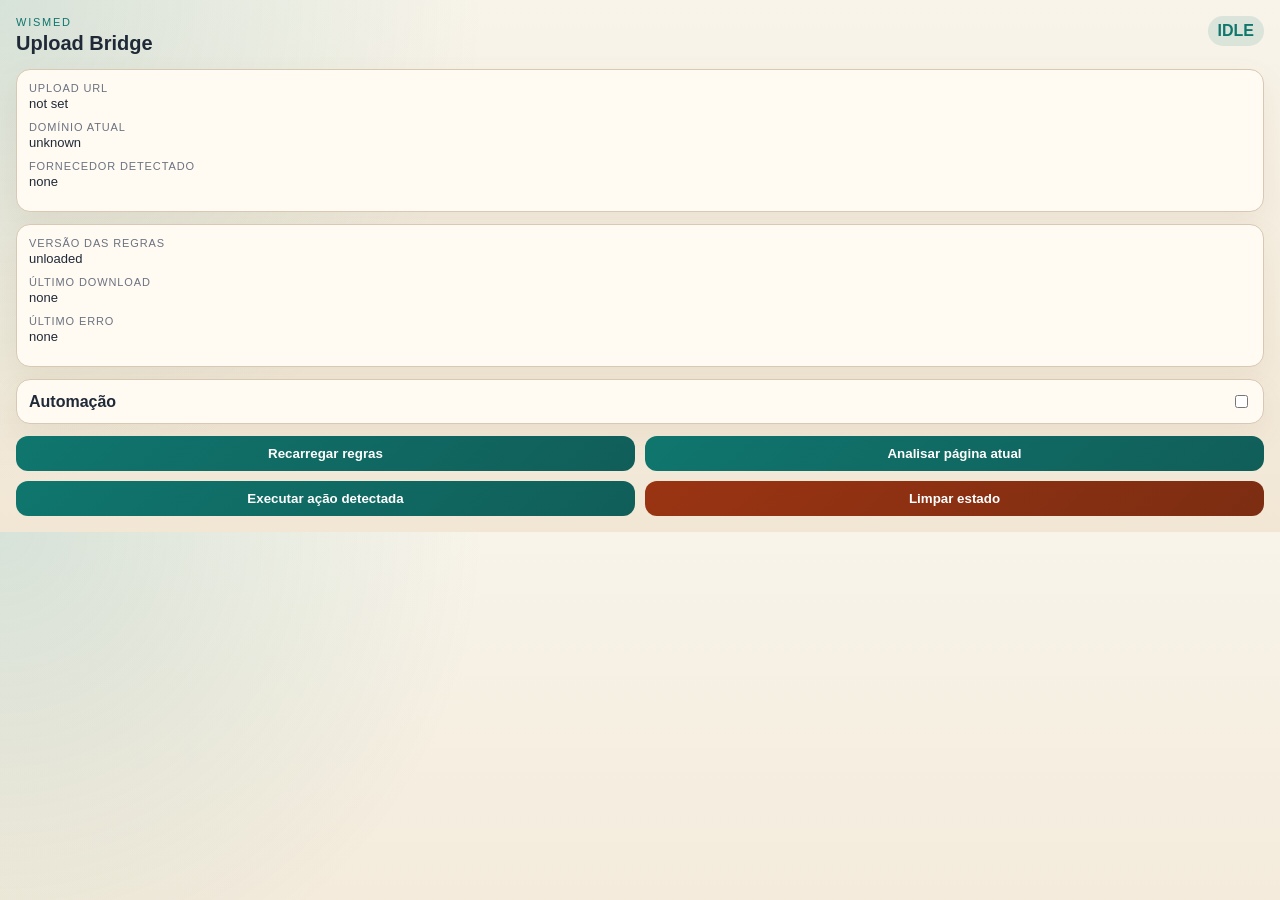
==== popup.html @ 7956a345 "Initial commit" ====
<!DOCTYPE html>
<html lang="pt-BR">
<head>
  <meta charset="UTF-8">
  <meta name="viewport" content="width=device-width, initial-scale=1.0">
  <title>WISMed Upload Bridge</title>
  <link rel="stylesheet" href="popup.css">
</head>
<body>
  <main class="popup">
    <header class="popup__header">
      <div>
        <p class="eyebrow">WISMed</p>
        <h1>Upload Bridge</h1>
      </div>
      <span id="status-pill" class="status-pill">idle</span>
    </header>

    <section class="panel">
      <p class="label">Upload URL</p>
      <p id="upload-url">not set</p>
      <p class="label">Domínio atual</p>
      <p id="current-domain">unknown</p>
      <p class="label">Fornecedor detectado</p>
      <p id="vendor-name">none</p>
    </section>

    <section class="panel">
      <p class="label">Versão das regras</p>
      <p id="rules-version">unloaded</p>
      <p class="label">Último download</p>
      <p id="last-download">none</p>
      <p class="label">Último erro</p>
      <p id="last-error">none</p>
    </section>

    <section class="panel toggles">
      <label>
        <span>Automação</span>
        <input id="auto-mode" type="checkbox">
      </label>
    </section>

    <section class="actions">
      <button id="reload-rules">Recarregar regras</button>
      <button id="analyze-tab">Analisar página atual</button>
      <button id="run-action">Executar ação detectada</button>
      <button id="clear-state" class="button--ghost">Limpar estado</button>
    </section>
  </main>
  <script src="constants.js"></script>
  <script src="popup.js"></script>
</body>
</html>
---- popup.css ----
:root {
  color-scheme: light;
  --bg: #f6f2e8;
  --panel: #fffaf2;
  --border: #d8c8b4;
  --text: #1f2937;
  --muted: #6b7280;
  --accent: #0f766e;
  --accent-2: #9a3412;
}

* {
  box-sizing: border-box;
}

body {
  margin: 0;
  min-width: 360px;
  font-family: "Segoe UI", Tahoma, sans-serif;
  background:
    radial-gradient(circle at top left, rgba(15, 118, 110, 0.14), transparent 35%),
    linear-gradient(180deg, #f8f4ea 0%, #f2e7d5 100%);
  color: var(--text);
}

.popup {
  padding: 16px;
}

.popup__header {
  display: flex;
  align-items: flex-start;
  justify-content: space-between;
  gap: 12px;
  margin-bottom: 14px;
}

.eyebrow {
  margin: 0 0 4px;
  font-size: 11px;
  text-transform: uppercase;
  letter-spacing: 0.16em;
  color: var(--accent);
}

h1 {
  margin: 0;
  font-size: 20px;
}

.status-pill {
  padding: 6px 10px;
  border-radius: 999px;
  background: rgba(15, 118, 110, 0.12);
  color: var(--accent);
  font-weight: 600;
  text-transform: uppercase;
}

.panel {
  margin-bottom: 12px;
  padding: 12px;
  border: 1px solid var(--border);
  border-radius: 14px;
  background: var(--panel);
  box-shadow: 0 12px 30px rgba(132, 91, 37, 0.08);
}

.label {
  margin: 0 0 2px;
  font-size: 11px;
  letter-spacing: 0.08em;
  text-transform: uppercase;
  color: var(--muted);
}

.panel p:not(.label) {
  margin: 0 0 10px;
  font-size: 13px;
  word-break: break-word;
}

.toggles label {
  display: flex;
  align-items: center;
  justify-content: space-between;
  font-weight: 600;
}

.actions {
  display: grid;
  grid-template-columns: 1fr 1fr;
  gap: 10px;
}

button {
  border: 0;
  border-radius: 12px;
  padding: 10px 12px;
  background: linear-gradient(135deg, var(--accent) 0%, #115e59 100%);
  color: white;
  cursor: pointer;
  font-weight: 600;
}

button.button--ghost {
  background: linear-gradient(135deg, var(--accent-2) 0%, #7c2d12 100%);
}

button:hover {
  filter: brightness(1.04);
}
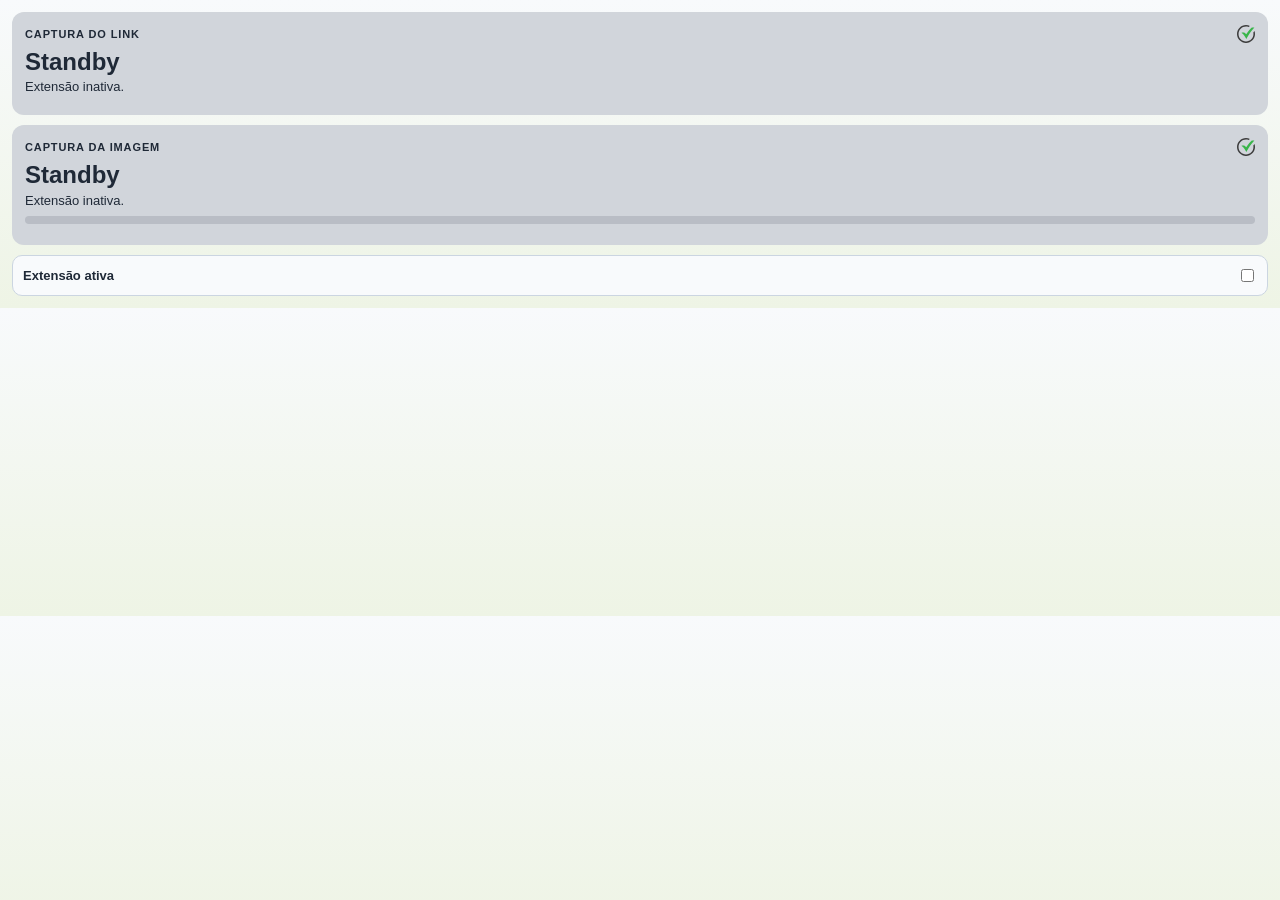
==== commit fb5289bc: "Simplifica fluxo da extensão, regras genéricas e editor JSON" ====
--- a/popup.html
+++ b/popup.html
@@ -8,45 +8,35 @@
 </head>
 <body>
   <main class="popup">
-    <header class="popup__header">
-      <div>
-        <p class="eyebrow">WISMed</p>
-        <h1>Upload Bridge</h1>
+    <section id="link-card" class="status-card status-card--standby">
+      <div class="status-card__head">
+        <p class="status-card__eyebrow">Captura do Link</p>
+        <img id="link-icon" class="status-card__icon" src="correct-icon.svg" alt="">
       </div>
-      <span id="status-pill" class="status-pill">idle</span>
-    </header>
-
-    <section class="panel">
-      <p class="label">Upload URL</p>
-      <p id="upload-url">not set</p>
-      <p class="label">Domínio atual</p>
-      <p id="current-domain">unknown</p>
-      <p class="label">Fornecedor detectado</p>
-      <p id="vendor-name">none</p>
+      <h1 id="link-title" class="status-card__title">Standby</h1>
+      <p id="link-detail" class="status-card__detail">Extensão inativa.</p>
+      <p id="link-meta" class="status-card__meta"></p>
     </section>
 
-    <section class="panel">
-      <p class="label">Versão das regras</p>
-      <p id="rules-version">unloaded</p>
-      <p class="label">Último download</p>
-      <p id="last-download">none</p>
-      <p class="label">Último erro</p>
-      <p id="last-error">none</p>
+    <section id="upload-card" class="status-card status-card--standby">
+      <div class="status-card__head">
+        <p class="status-card__eyebrow">Captura da Imagem</p>
+        <img id="upload-icon" class="status-card__icon" src="correct-icon.svg" alt="">
+      </div>
+      <h2 id="upload-title" class="status-card__title">Standby</h2>
+      <p id="upload-detail" class="status-card__detail">Extensão inativa.</p>
+      <div class="progress">
+        <div id="upload-progress-fill" class="progress__fill"></div>
+      </div>
+      <p id="upload-error" class="status-card__error"></p>
     </section>
 
-    <section class="panel toggles">
-      <label>
-        <span>Automação</span>
+    <footer class="footer">
+      <label class="switch-row">
+        <span id="active-label">Extensão ativa</span>
         <input id="auto-mode" type="checkbox">
       </label>
-    </section>
-
-    <section class="actions">
-      <button id="reload-rules">Recarregar regras</button>
-      <button id="analyze-tab">Analisar página atual</button>
-      <button id="run-action">Executar ação detectada</button>
-      <button id="clear-state" class="button--ghost">Limpar estado</button>
-    </section>
+    </footer>
   </main>
   <script src="constants.js"></script>
   <script src="popup.js"></script>
--- a/popup.css
+++ b/popup.css
@@ -1,12 +1,12 @@
 :root {
-  color-scheme: light;
-  --bg: #f6f2e8;
-  --panel: #fffaf2;
-  --border: #d8c8b4;
+  --bg: #eef4e5;
   --text: #1f2937;
-  --muted: #6b7280;
-  --accent: #0f766e;
-  --accent-2: #9a3412;
+  --standby: #d1d5db;
+  --tracking: #bbf7d0;
+  --success: #15803d;
+  --success-bg: #dcfce7;
+  --error: #fef3c7;
+  --error-text: #854d0e;
 }
 
 * {
@@ -15,98 +15,113 @@
 
 body {
   margin: 0;
-  min-width: 360px;
+  min-width: 350px;
+  background: linear-gradient(180deg, #f8fafc 0%, var(--bg) 100%);
   font-family: "Segoe UI", Tahoma, sans-serif;
-  background:
-    radial-gradient(circle at top left, rgba(15, 118, 110, 0.14), transparent 35%),
-    linear-gradient(180deg, #f8f4ea 0%, #f2e7d5 100%);
   color: var(--text);
 }
 
 .popup {
-  padding: 16px;
+  padding: 12px;
+  display: grid;
+  gap: 10px;
 }
 
-.popup__header {
-  display: flex;
-  align-items: flex-start;
-  justify-content: space-between;
-  gap: 12px;
-  margin-bottom: 14px;
+.status-card {
+  border-radius: 12px;
+  border: 1px solid transparent;
+  padding: 12px;
 }
 
-.eyebrow {
-  margin: 0 0 4px;
-  font-size: 11px;
-  text-transform: uppercase;
-  letter-spacing: 0.16em;
-  color: var(--accent);
+.status-card--standby {
+  background: var(--standby);
 }
 
-h1 {
-  margin: 0;
-  font-size: 20px;
+.status-card--tracking {
+  background: var(--tracking);
 }
 
-.status-pill {
-  padding: 6px 10px;
-  border-radius: 999px;
-  background: rgba(15, 118, 110, 0.12);
-  color: var(--accent);
-  font-weight: 600;
-  text-transform: uppercase;
+.status-card--success {
+  background: var(--success-bg);
+  border-color: #22c55e;
 }
 
-.panel {
-  margin-bottom: 12px;
-  padding: 12px;
-  border: 1px solid var(--border);
-  border-radius: 14px;
-  background: var(--panel);
-  box-shadow: 0 12px 30px rgba(132, 91, 37, 0.08);
+.status-card--error {
+  background: var(--error);
+  border-color: #facc15;
 }
 
-.label {
-  margin: 0 0 2px;
-  font-size: 11px;
-  letter-spacing: 0.08em;
-  text-transform: uppercase;
-  color: var(--muted);
-}
-
-.panel p:not(.label) {
-  margin: 0 0 10px;
-  font-size: 13px;
-  word-break: break-word;
-}
-
-.toggles label {
+.status-card__head {
   display: flex;
   align-items: center;
   justify-content: space-between;
-  font-weight: 600;
+  margin-bottom: 6px;
 }
 
-.actions {
-  display: grid;
-  grid-template-columns: 1fr 1fr;
-  gap: 10px;
+.status-card__eyebrow {
+  margin: 0;
+  font-size: 11px;
+  text-transform: uppercase;
+  letter-spacing: 0.08em;
+  font-weight: 700;
 }
 
-button {
-  border: 0;
-  border-radius: 12px;
-  padding: 10px 12px;
-  background: linear-gradient(135deg, var(--accent) 0%, #115e59 100%);
-  color: white;
-  cursor: pointer;
-  font-weight: 600;
+.status-card__icon {
+  width: 18px;
+  height: 18px;
 }
 
-button.button--ghost {
-  background: linear-gradient(135deg, var(--accent-2) 0%, #7c2d12 100%);
+.status-card__title {
+  margin: 0 0 4px;
+  font-size: 24px;
+  line-height: 1.1;
 }
 
-button:hover {
-  filter: brightness(1.04);
+.status-card__detail {
+  margin: 0;
+  font-size: 13px;
+  font-weight: 500;
 }
+
+.status-card__meta {
+  margin: 8px 0 0;
+  font-size: 11px;
+  word-break: break-all;
+}
+
+.status-card__error {
+  margin: 8px 0 0;
+  font-size: 11px;
+  color: var(--error-text);
+}
+
+.progress {
+  margin-top: 8px;
+  width: 100%;
+  height: 8px;
+  background: rgba(15, 23, 42, 0.12);
+  border-radius: 999px;
+  overflow: hidden;
+}
+
+.progress__fill {
+  width: 0;
+  height: 100%;
+  background: linear-gradient(90deg, #34d399 0%, #2563eb 100%);
+  transition: width 120ms linear;
+}
+
+.footer {
+  border: 1px solid #cbd5e1;
+  border-radius: 10px;
+  padding: 10px;
+  background: #f8fafc;
+}
+
+.switch-row {
+  display: flex;
+  align-items: center;
+  justify-content: space-between;
+  font-size: 13px;
+  font-weight: 700;
+}
